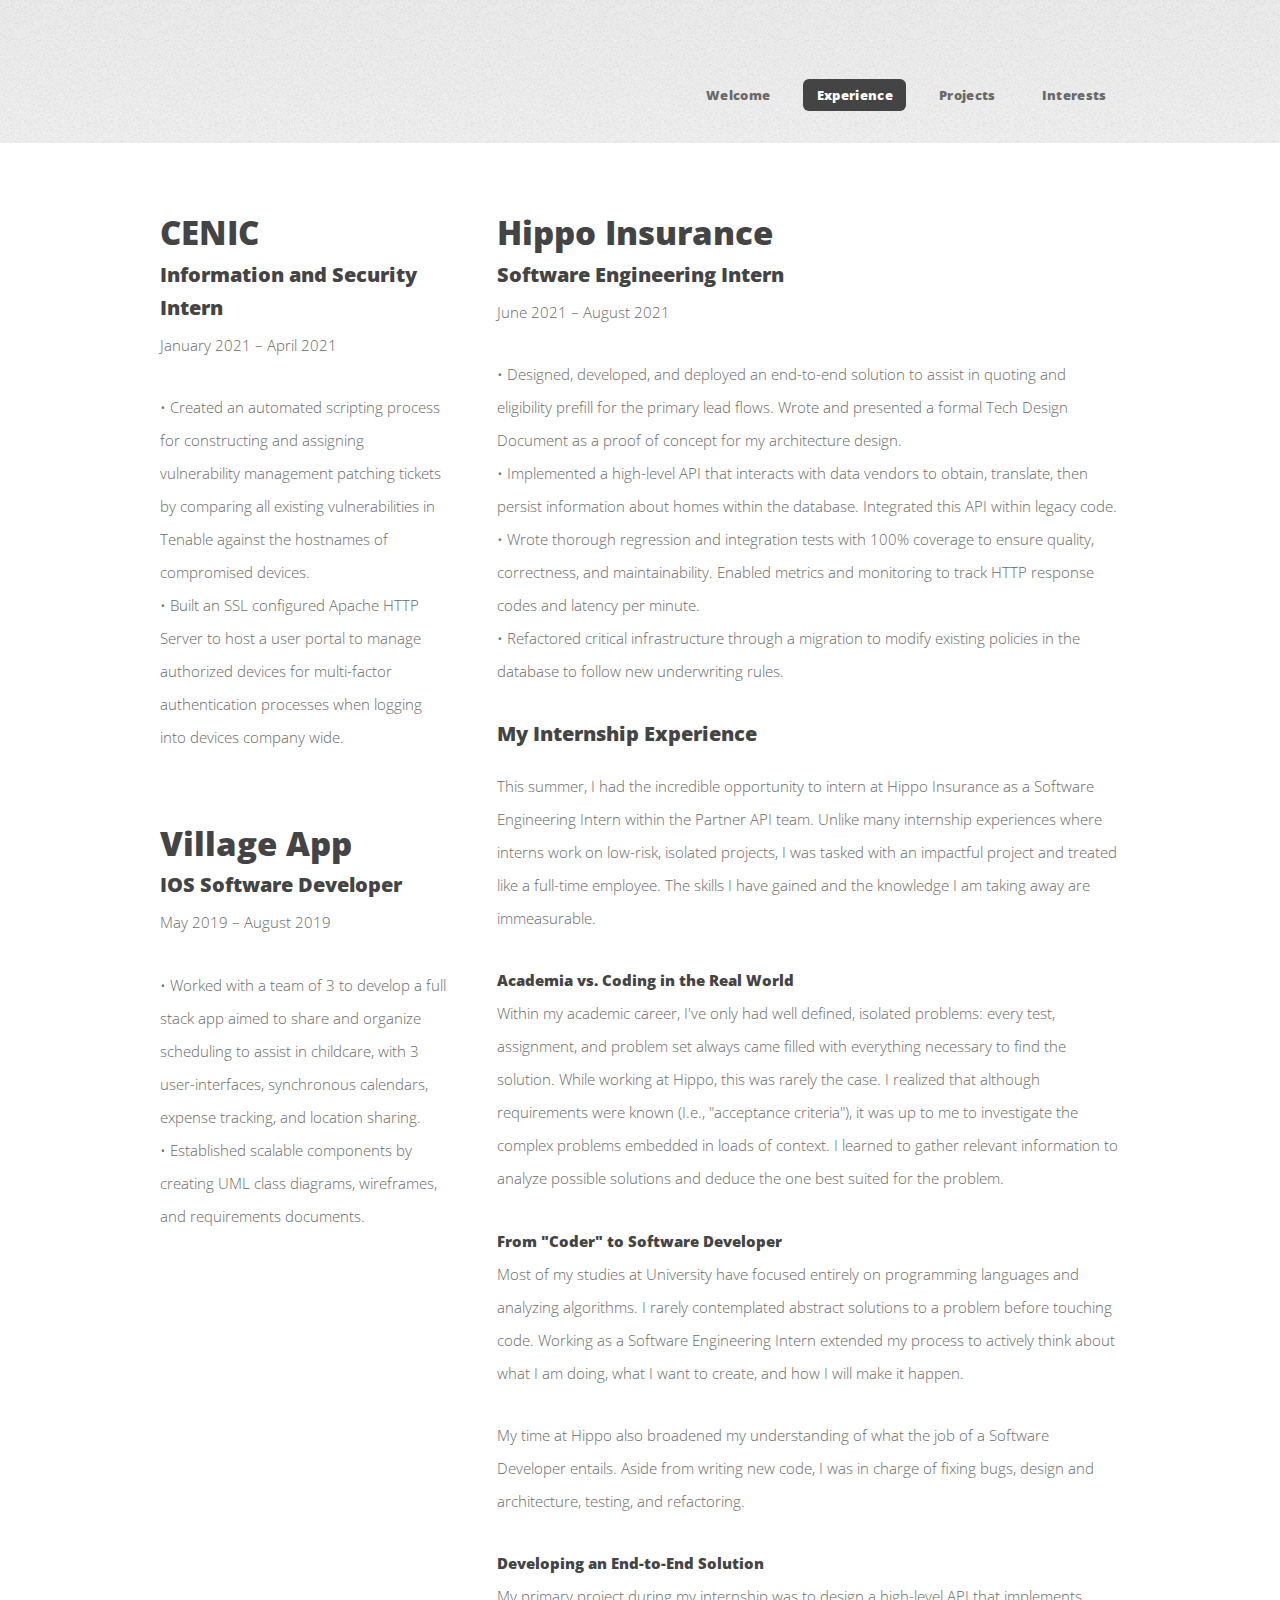
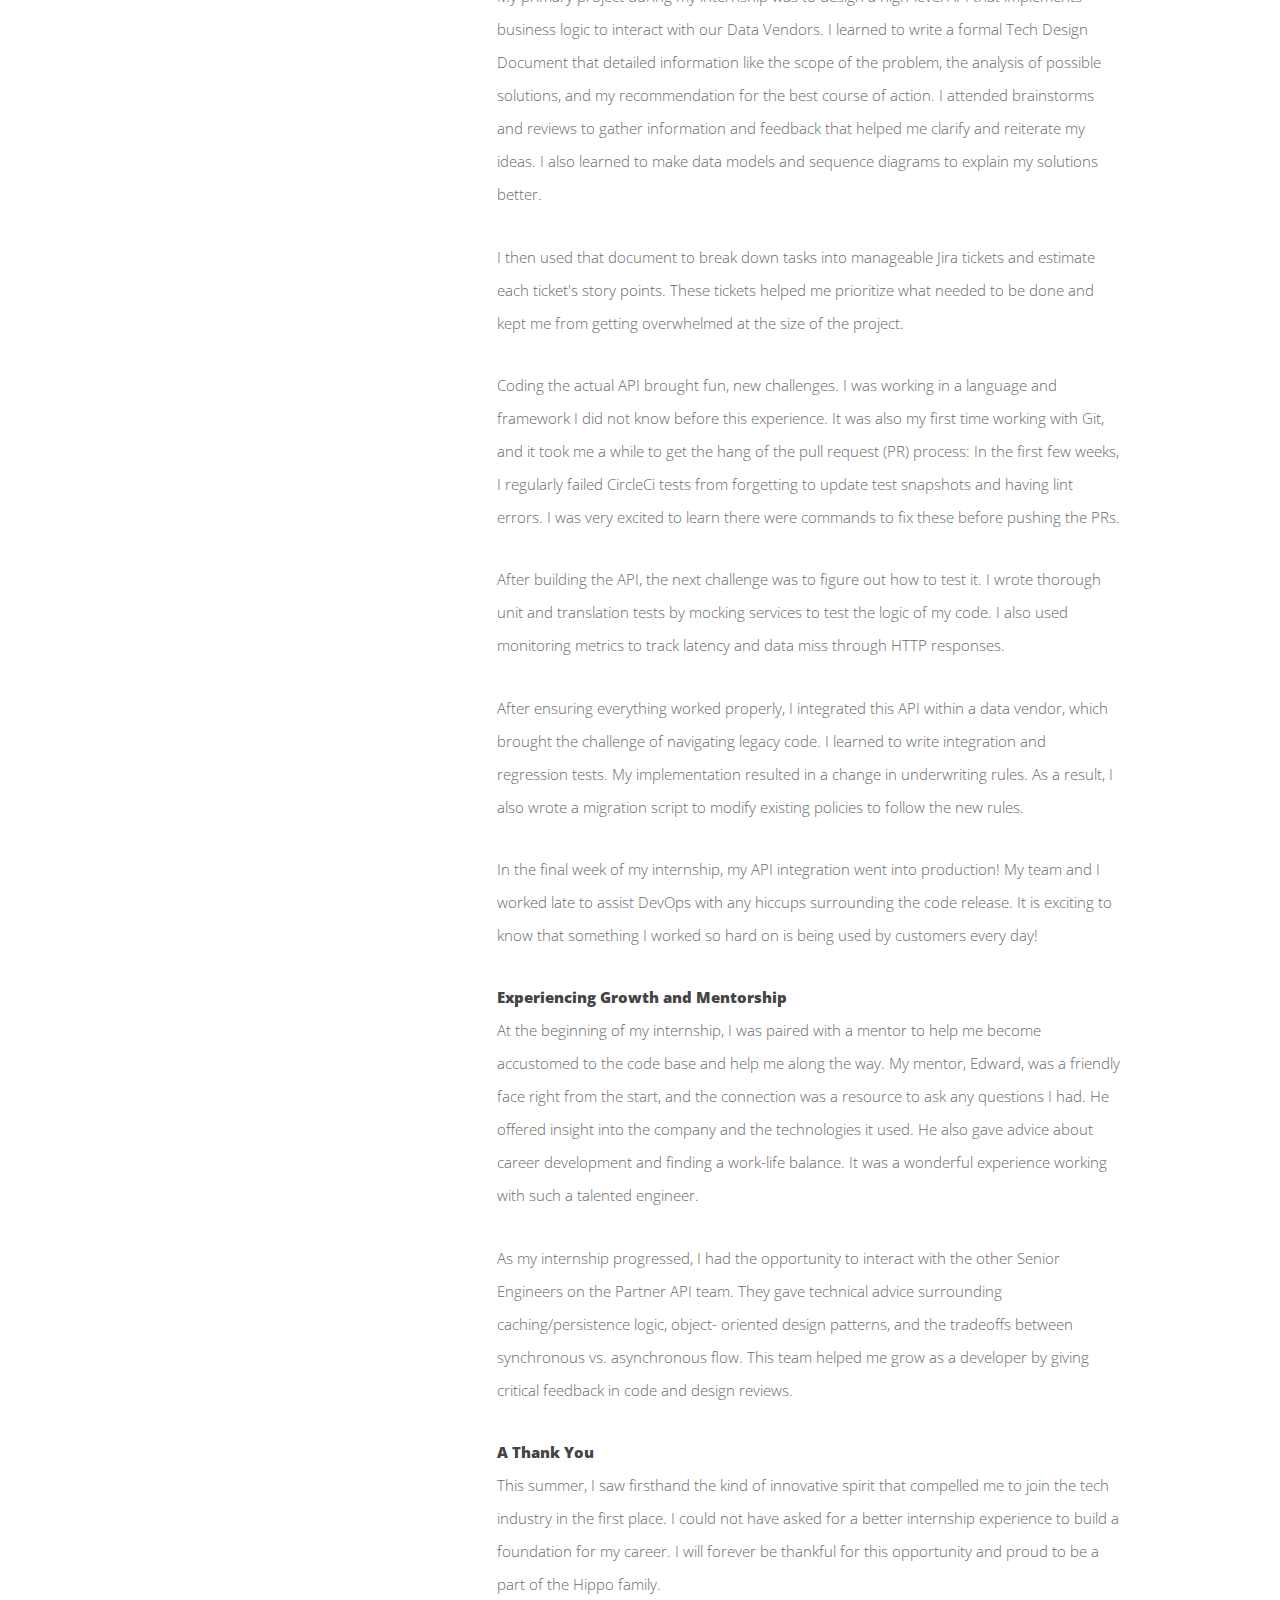
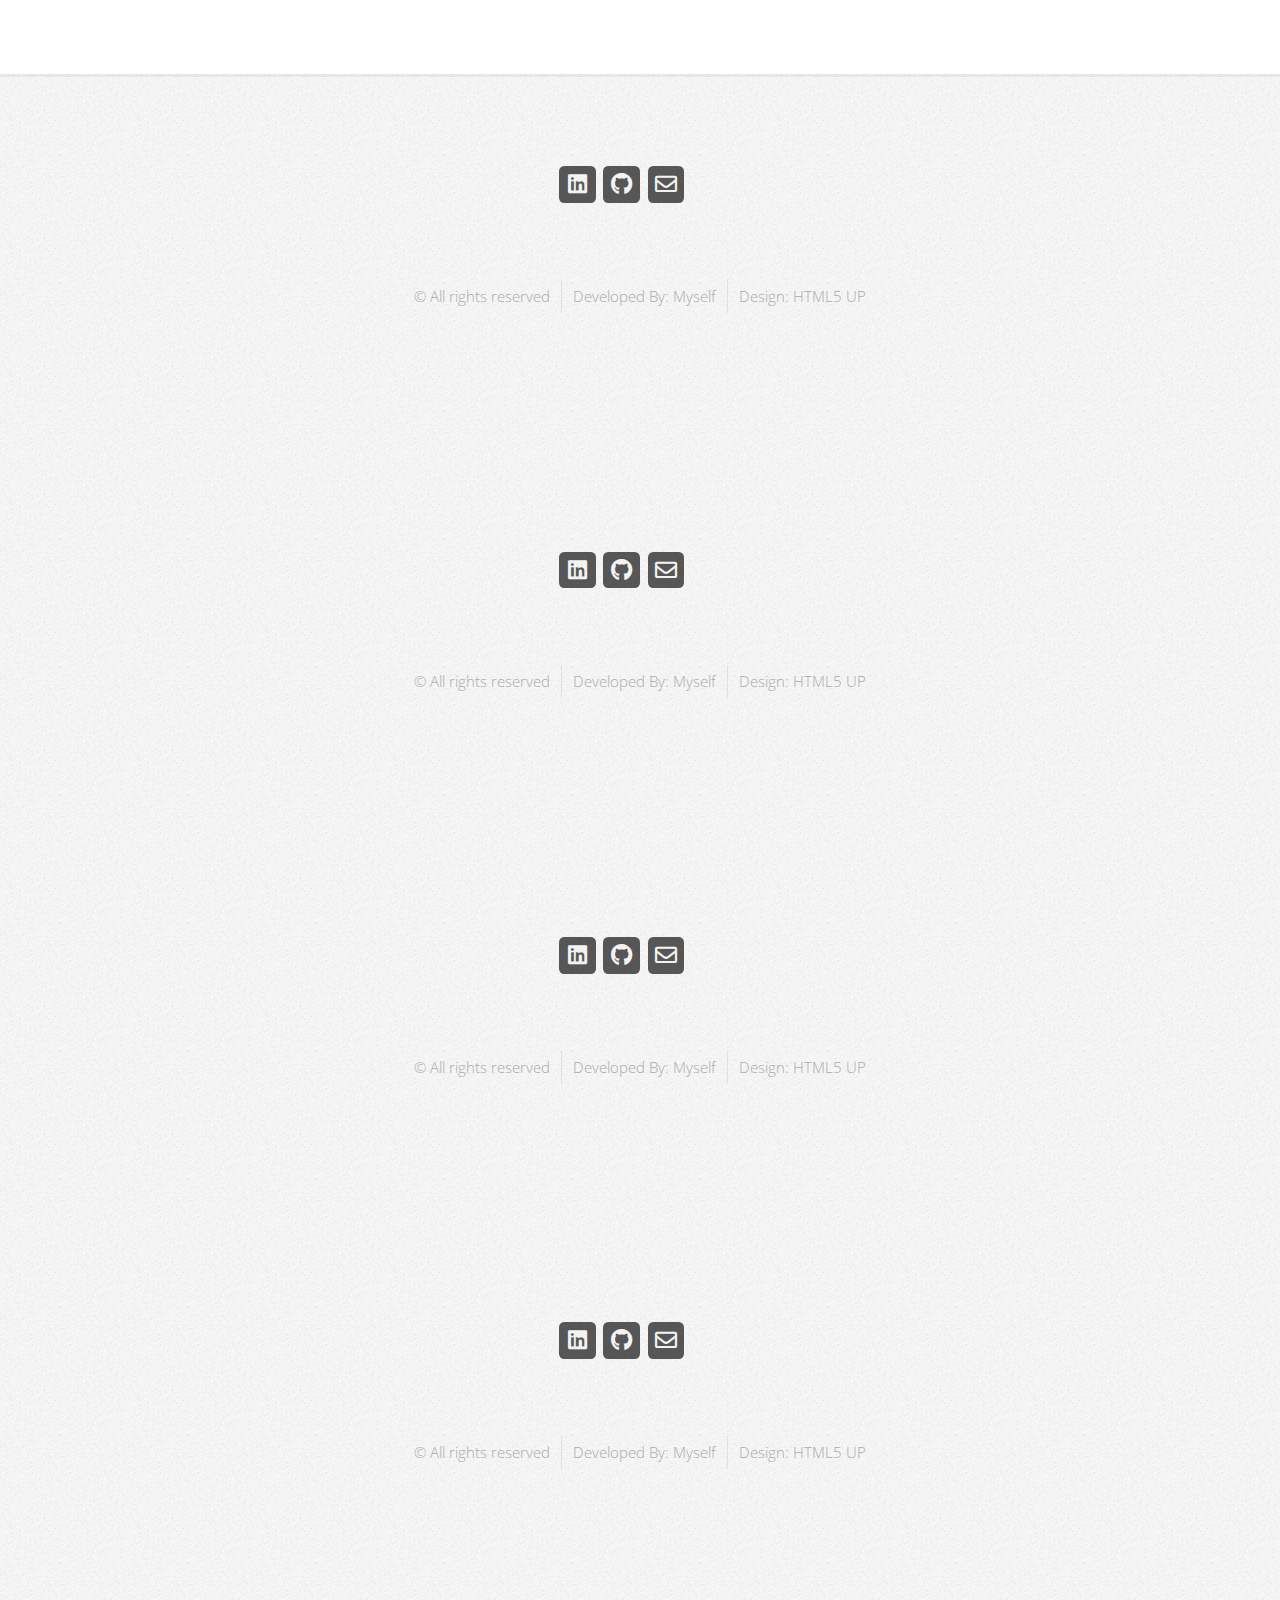
==== experience.html @ 05c2004a "Add files via upload" ====
<!DOCTYPE HTML>
<!--
	Verti by HTML5 UP
	html5up.net | @ajlkn
	Free for personal and commercial use under the CCA 3.0 license (html5up.net/license)
-->
<html>
	<head>
		<title>Verti by HTML5 UP</title>
		<meta charset="utf-8" />
		<meta name="viewport" content="width=device-width, initial-scale=1, user-scalable=no" />
		<link rel="stylesheet" href="assets/css/main.css" />
	</head>
	<body class="is-preload left-sidebar">
		<div id="page-wrapper">
		
				<div id="header-wrapper">
					<header id="header" class="container">

						<!-- Nav -->
						<nav id="nav">
							<ul>
								<li><a href="index.html">Welcome</a></li>
								<li class="current"><a href="experience.html">Experience</a></li>
								<li><a href="projects.html">Projects</a></li>
								<li><a href="interests.html">Interests</a></li>
							</ul>
						</nav>

					</header>
				</div>
				<br>
			

			<!-- Main -->
				<div id="main-wrapper">
					<div class="container">
						<div class="row gtr-200">
							<div class="col-4 col-12-medium">
								<div id="sidebar">

									<!-- Sidebar -->
										<section>
											<header>
												<h2>CENIC</h2>
												<h3>Information and Security Intern</h3>
												<body>January 2021 – April 2021</body>
											</header>
											<p>• Created an automated scripting process for constructing and assigning vulnerability management patching tickets by
												comparing all existing vulnerabilities in Tenable against the hostnames of compromised devices.<br>
												• Built an SSL configured Apache HTTP Server to host a user portal to manage authorized devices for multi-factor
												authentication processes when logging into devices company wide. </p>
										</section>

										<section>
											<header>
												<h2>Village App</h2>
												<h3>IOS Software Developer</h3>
												<body>May 2019 – August 2019</body>
											</header>
											<p>• Worked with a team of 3 to develop a full stack app aimed to share and organize scheduling to assist in childcare, with 3
												user-interfaces, synchronous calendars, expense tracking, and location sharing.<br>
												• Established scalable components by creating UML class diagrams, wireframes, and requirements documents. </p>
										</section>

								</div>
							</div>
							<div class="col-8 col-25-medium imp-medium">
								<header>
									<h2>Hippo Insurance</h2>
									<h3>Software Engineering Intern</h3>
									<body>June 2021 – August 2021</body>
								</header>
								<div id="content">

									<!-- Content -->
										<article>
											<p>
												• Designed, developed, and deployed an end-to-end solution to assist in quoting and eligibility prefill for the primary lead flows. Wrote and presented a formal Tech Design Document as a proof of concept for my architecture design.<br>  
												• Implemented a high-level API that interacts with data vendors to obtain, translate, then persist information about homes within the database. Integrated this API within legacy code.<br>
												• Wrote thorough regression and integration tests with 100% coverage to ensure quality, correctness, and maintainability. Enabled metrics and monitoring to track HTTP response codes and latency per minute.<br>
												• Refactored critical infrastructure through a migration to modify existing policies in the database to follow new underwriting rules.<br>   
											</p>

											<h3>My Internship Experience</h3>

											<p>This summer, I had the incredible opportunity to intern at Hippo Insurance as a Software
												Engineering Intern within the Partner API team. Unlike many internship experiences where
												interns work on low-risk, isolated projects, I was tasked with an impactful project and treated
												like a full-time employee. The skills I have gained and the knowledge I am taking away are
												immeasurable.</p>
											
											<p><h4>
												Academia vs. Coding in the Real World
											</h4>
												Within my academic career, I&#39;ve only had well defined, isolated problems:
												every test, assignment, and problem set always came filled with everything necessary to find the
												solution. While working at Hippo, this was rarely the case. I realized that although requirements
												were known (I.e., &quot;acceptance criteria&quot;), it was up to me to investigate the complex problems
												embedded in loads of context. I learned to gather relevant information to analyze possible
												solutions and deduce the one best suited for the problem.</p>
											<p><h4>
												From &quot;Coder&quot; to Software Developer
											</h4>
												Most of my studies at University have focused entirely on programming languages and analyzing
												algorithms. I rarely contemplated abstract solutions to a problem before touching code. Working
												as a Software Engineering Intern extended my process to actively think about what I am doing,
												what I want to create, and how I will make it happen. </p>
											<p>
												My time at Hippo also broadened my understanding of what the job of a Software Developer
												entails. Aside from writing new code, I was in charge of fixing bugs, design and architecture,
												testing, and refactoring.</p>
											<p><h4>
												Developing an End-to-End Solution
											</h4>
												My primary project during my internship was to design a high-level API that implements
												business logic to interact with our Data Vendors. I learned to write a formal Tech Design
												Document that detailed information like the scope of the problem, the analysis of possible
												solutions, and my recommendation for the best course of action. I attended brainstorms and
												reviews to gather information and feedback that helped me clarify and reiterate my ideas. I also
												learned to make data models and sequence diagrams to explain my solutions better. </p>
											<p>
												I then used that document to break down tasks into manageable Jira tickets and estimate each
												ticket&#39;s story points. These tickets helped me prioritize what needed to be done and kept me from
												getting overwhelmed at the size of the project.</p>
											<p>
												Coding the actual API brought fun, new challenges. I was working in a language and framework
												I did not know before this experience. It was also my first time working with Git, and it took me
												a while to get the hang of the pull request (PR) process: In the first few weeks, I regularly failed
												CircleCi tests from forgetting to update test snapshots and having lint errors. I was very excited
												to learn there were commands to fix these before pushing the PRs.</p>
											<p>
												After building the API, the next challenge was to figure out how to test it. I wrote thorough unit
												and translation tests by mocking services to test the logic of my code. I also used monitoring
												metrics to track latency and data miss through HTTP responses.</p>
											<p>
												After ensuring everything worked properly, I integrated this API within a data vendor, which
												brought the challenge of navigating legacy code. I learned to write integration and regression
												tests. My implementation resulted in a change in underwriting rules. As a result, I also wrote a
												migration script to modify existing policies to follow the new rules.</p>
											<p>
												In the final week of my internship, my API integration went into production! My team and I
												worked late to assist DevOps with any hiccups surrounding the code release. It is exciting to
												know that something I worked so hard on is being used by customers every day!</p>
											<p><h4>
												Experiencing Growth and Mentorship
											</h4>
												At the beginning of my internship, I was paired with a mentor to help me become accustomed to
												the code base and help me along the way. My mentor, Edward, was a friendly face right from the
												start, and the connection was a resource to ask any questions I had. He offered insight into the
												company and the technologies it used. He also gave advice about career development and finding
												a work-life balance. It was a wonderful experience working with such a talented engineer.</p>
											<p>
												As my internship progressed, I had the opportunity to interact with the other Senior Engineers on
												the Partner API team. They gave technical advice surrounding caching/persistence logic, object-
												oriented design patterns, and the tradeoffs between synchronous vs. asynchronous flow. This
												team helped me grow as a developer by giving critical feedback in code and design reviews. </p>
											<p><h4>
												A Thank You</h4>
												This summer, I saw firsthand the kind of innovative spirit that compelled me to join the tech
												industry in the first place. I could not have asked for a better internship experience to build a
												foundation for my career. I will forever be thankful for this opportunity and proud to be a part of
												the Hippo family.
											</p>
										</article>

								</div>
							</div>
						</div>
					</div>
				</div>

			
			<!-- Footer -->
			<div id="footer-wrapper">
				<div class="container">
						<!-- Contact -->
						<section class="row aln-center widget contact last">
							<ul>
								<li><a href="https://www.linkedin.com/in/annamarie-kelly/" class="fa-1x icon brands fa-linkedin"><span class="label">LinkedIn</span></a></li>
								<li><a href="#" class="fa-1x icon brands fa-github"><span class="label">GitHub</span></a></li>
								<li><a href="mailto:amek775@gmail.com" class="fa-1x icon fa-envelope"><span class="label">Mail</span></a></li>
							</ul>
						</section>
				</div>
				<div class="row">
					<div class="col-12">
						<div id="copyright">
							<ul class="menu">
								<li>&copy; All rights reserved</li><li>Developed By: Myself</li><li>Design: HTML5 UP</li>
							</ul>
						</div>
					</div>
				</div>
			</div>
			<!-- Footer -->
			<div id="footer-wrapper">
				<div class="container">
						<!-- Contact -->
						<section class="row aln-center widget contact last">
							<ul>
								<li><a href="https://www.linkedin.com/in/annamarie-kelly/" class="fa-1x icon brands fa-linkedin"><span class="label">LinkedIn</span></a></li>
								<li><a href="#" class="fa-1x icon brands fa-github"><span class="label">GitHub</span></a></li>
								<li><a href="mailto:amek775@gmail.com" class="fa-1x icon fa-envelope"><span class="label">Mail</span></a></li>
							</ul>
						</section>
				</div>
				<div class="row">
					<div class="col-12">
						<div id="copyright">
							<ul class="menu">
								<li>&copy; All rights reserved</li><li>Developed By: Myself</li><li>Design: HTML5 UP</li>
							</ul>
						</div>
					</div>
				</div>
			</div>
			<!-- Footer -->
			<div id="footer-wrapper">
				<div class="container">
						<!-- Contact -->
						<section class="row aln-center widget contact last">
							<ul>
								<li><a href="https://www.linkedin.com/in/annamarie-kelly/" class="fa-1x icon brands fa-linkedin"><span class="label">LinkedIn</span></a></li>
								<li><a href="#" class="fa-1x icon brands fa-github"><span class="label">GitHub</span></a></li>
								<li><a href="mailto:amek775@gmail.com" class="fa-1x icon fa-envelope"><span class="label">Mail</span></a></li>
							</ul>
						</section>
				</div>
				<div class="row">
					<div class="col-12">
						<div id="copyright">
							<ul class="menu">
								<li>&copy; All rights reserved</li><li>Developed By: Myself</li><li>Design: HTML5 UP</li>
							</ul>
						</div>
					</div>
				</div>
			</div>
			
			<!-- Footer -->
			<div id="footer-wrapper">
				<div class="container">
						<!-- Contact -->
						<section class="row aln-center widget contact last">
							<ul>
								<li><a href="https://www.linkedin.com/in/annamarie-kelly/" class="fa-1x icon brands fa-linkedin"><span class="label">LinkedIn</span></a></li>
								<li><a href="#" class="fa-1x icon brands fa-github"><span class="label">GitHub</span></a></li>
								<li><a href="mailto:amek775@gmail.com" class="fa-1x icon fa-envelope"><span class="label">Mail</span></a></li>
							</ul>
						</section>
				</div>
				<div class="row">
					<div class="col-12">
						<div id="copyright">
							<ul class="menu">
								<li>&copy; All rights reserved</li><li>Developed By: Myself</li><li>Design: HTML5 UP</li>
							</ul>
						</div>
					</div>
				</div>
			</div>

		<!-- Scripts -->

			<script src="assets/js/jquery.min.js"></script>
			<script src="assets/js/jquery.dropotron.min.js"></script>
			<script src="assets/js/browser.min.js"></script>
			<script src="assets/js/breakpoints.min.js"></script>
			<script src="assets/js/util.js"></script>
			<script src="assets/js/main.js"></script>

	</body>
</html>
---- assets/css/main.css ----
@import url("fontawesome-all.min.css");
@import url("https://fonts.googleapis.com/css?family=Oleo+Script:400|Open+Sans:300,300italic,600,600italic,800");

/*
	Verti by HTML5 UP
	html5up.net | @ajlkn
	Free for personal and commercial use under the CCA 3.0 license (html5up.net/license)
*/

html, body, div, span, applet, object,
iframe, h1, h2, h3, h4, h5, h6, p, blockquote,
pre, a, abbr, acronym, address, big, cite,
code, del, dfn, em, img, ins, kbd, q, s, samp,
small, strike, strong, sub, sup, tt, var, b,
u, i, center, dl, dt, dd, ol, ul, li, fieldset,
form, label, legend, table, caption, tbody,
tfoot, thead, tr, th, td, article, aside,
canvas, details, embed, figure, figcaption,
footer, header, hgroup, menu, nav, output, ruby,
section, summary, time, mark, audio, video {
	margin: 0;
	padding: 0;
	border: 0;
	font-size: 100%;
	font: inherit;
	vertical-align: baseline;}

article, aside, details, figcaption, figure,
footer, header, hgroup, menu, nav, section {
	display: block;}

body {
	line-height: 1;
}

ol, ul {
	list-style: none;
}

blockquote, q {
	quotes: none;
}

	blockquote:before, blockquote:after, q:before, q:after {
		content: '';
		content: none;
	}

table {
	border-collapse: collapse;
	border-spacing: 0;
}

body {
	-webkit-text-size-adjust: none;
}

mark {
	background-color: transparent;
	color: inherit;
}

input::-moz-focus-inner {
	border: 0;
	padding: 0;
}

input, select, textarea {
	-moz-appearance: none;
	-webkit-appearance: none;
	-ms-appearance: none;
	appearance: none;
}

/* Basic */

	@-ms-viewport {
		width: device-width;
	}

	html {
		box-sizing: border-box;
	}

	*, *:before, *:after {
		box-sizing: inherit;
	}

	body {
		background-image: -moz-linear-gradient(top, rgba(0, 0, 0, 0.05), rgba(0, 0, 0, 0)), url("images/bg01.png");
		background-image: -webkit-linear-gradient(top, rgba(0, 0, 0, 0.05), rgba(0, 0, 0, 0)), url("images/bg01.png");
		background-image: -ms-linear-gradient(top, rgba(0, 0, 0, 0.05), rgba(0, 0, 0, 0)), url("images/bg01.png");
		background-image: linear-gradient(top, rgba(0, 0, 0, 0.05), rgba(0, 0, 0, 0)), url("images/bg01.png");
		background-color: #f7f7f7;
		background-position: top left, top left;
		background-repeat: repeat-x, repeat;
		background-size: 100% 30em, auto;
		font-family: 'Open Sans', sans-serif;
		font-size: 13pt;
		color: #696969;
		font-weight: 300;
		line-height: 2.25em;
	}

		body.is-preload *, body.is-preload *:before, body.is-preload *:after {
			-moz-animation: none !important;
			-webkit-animation: none !important;
			-ms-animation: none !important;
			animation: none !important;
			-moz-transition: none !important;
			-webkit-transition: none !important;
			-ms-transition: none !important;
			transition: none !important;
		}

	input, select, textarea {
		font-family: 'Open Sans', sans-serif;
		font-size: 13pt;
		color: #696969;
		font-weight: 300;
		line-height: 2.25em;
	}

	a {
		color: #0090c5;
		text-decoration: underline;
	}

		a:hover {
			text-decoration: none;
		}

	h1, h2, h3, h4, h5, h6 {
		color: #444;
		font-weight: 800;
	}

		h1 a, h2 a, h3 a, h4 a, h5 a, h6 a {
			color: inherit;
			text-decoration: none;
			outline: 0;
		}

	h2 {
		font-size: 2.25em;
		margin: 0 0 1.1em 0;
		line-height: 1em;
	}

	h3 {
		font-size: 1.35em;
		margin: 0 0 1em 0;
	}

	b, strong {
		font-weight: 600;
		color: #444;
	}

	i, em {
		font-style: italic;
	}

	br.clear {
		clear: both;
	}

	sub {
		position: relative;
		top: 0.5em;
		font-size: 0.8em;
	}

	sup {
		position: relative;
		top: -0.5em;
		font-size: 0.8em;
	}

	hr {
		border: 0;
		border-top: solid 1px #eee;
	}

	blockquote {
		border-left: solid 0.5em #eee;
		padding: 1em 0 1em 2em;
		font-style: italic;
	}

	p, ul, ol, dl, table {
		margin-bottom: 2em;
	}

/* Container */

	.container {
		margin: 0 auto;
		max-width: 100%;
		width: 1400px;
	}

		@media screen and (max-width: 1680px) {

			.container {
				width: 1200px;
			}

		}

		@media screen and (max-width: 1280px) {

			.container {
				width: 960px;
			}

		}

		@media screen and (max-width: 980px) {

			.container {
				width: 90%;
			}

		}

		@media screen and (max-width: 736px) {

			.container {
				width: 100%;
			}

		}

/* Row */

	.row {
		display: flex;
		flex-wrap: wrap;
		box-sizing: border-box;
		align-items: stretch;
	}

		.row > * {
			box-sizing: border-box;
		}

		.row.gtr-uniform > * > :last-child {
			margin-bottom: 0;
		}

		.row.aln-left {
			justify-content: flex-start;
		}

		.row.aln-center {
			justify-content: center;
		}

		.row.aln-right {
			justify-content: flex-end;
		}

		.row.aln-top {
			align-items: flex-start;
		}

		.row.aln-middle {
			align-items: center;
		}

		.row.aln-bottom {
			align-items: flex-end;
		}

		.row > .imp {
			order: -1;
		}

		.row > .col-1 {
			width: 8.33333%;
		}

		.row > .off-1 {
			margin-left: 8.33333%;
		}

		.row > .col-2 {
			width: 16.66667%;
		}

		.row > .off-2 {
			margin-left: 16.66667%;
		}

		.row > .col-3 {
			width: 25%;
		}

		.row > .off-3 {
			margin-left: 25%;
		}

		.row > .col-4 {
			width: 33.33333%;
		}

		.row > .off-4 {
			margin-left: 33.33333%;
		}

		.row > .col-5 {
			width: 41.66667%;
		}

		.row > .off-5 {
			margin-left: 41.66667%;
		}

		.row > .col-6 {
			width: 50%;
		}

		.row > .off-6 {
			margin-left: 50%;
		}

		.row > .col-7 {
			width: 58.33333%;
		}

		.row > .off-7 {
			margin-left: 58.33333%;
		}

		.row > .col-8 {
			width: 66.66667%;
		}

		.row > .off-8 {
			margin-left: 66.66667%;
		}

		.row > .col-9 {
			width: 75%;
		}

		.row > .off-9 {
			margin-left: 75%;
		}

		.row > .col-10 {
			width: 83.33333%;
		}

		.row > .off-10 {
			margin-left: 83.33333%;
		}

		.row > .col-11 {
			width: 91.66667%;
		}

		.row > .off-11 {
			margin-left: 91.66667%;
		}

		.row > .col-12 {
			width: 100%;
		}

		.row > .off-12 {
			margin-left: 100%;
		}

		.row.gtr-0 {
			margin-top: 0px;
			margin-left: 0px;
		}

			.row.gtr-0 > * {
				padding: 0px 0 0 0px;
			}

			.row.gtr-0.gtr-uniform {
				margin-top: 0px;
			}

				.row.gtr-0.gtr-uniform > * {
					padding-top: 0px;
				}

		.row.gtr-25 {
			margin-top: -10px;
			margin-left: -10px;
		}

			.row.gtr-25 > * {
				padding: 10px 0 0 10px;
			}

			.row.gtr-25.gtr-uniform {
				margin-top: -10px;
			}

				.row.gtr-25.gtr-uniform > * {
					padding-top: 10px;
				}

		.row.gtr-50 {
			margin-top: -20px;
			margin-left: -20px;
		}

			.row.gtr-50 > * {
				padding: 20px 0 0 20px;
			}

			.row.gtr-50.gtr-uniform {
				margin-top: -20px;
			}

				.row.gtr-50.gtr-uniform > * {
					padding-top: 20px;
				}

		.row {
			margin-top: -40px;
			margin-left: -40px;
		}

			.row > * {
				padding: 40px 0 0 40px;
			}

			.row.gtr-uniform {
				margin-top: -40px;
			}

				.row.gtr-uniform > * {
					padding-top: 40px;
				}

		.row.gtr-150 {
			margin-top: -60px;
			margin-left: -60px;
		}

			.row.gtr-150 > * {
				padding: 60px 0 0 60px;
			}

			.row.gtr-150.gtr-uniform {
				margin-top: -60px;
			}

				.row.gtr-150.gtr-uniform > * {
					padding-top: 60px;
				}

		.row.gtr-200 {
			margin-top: -80px;
			margin-left: -80px;
		}

			.row.gtr-200 > * {
				padding: 80px 0 0 80px;
			}

			.row.gtr-200.gtr-uniform {
				margin-top: -80px;
			}

				.row.gtr-200.gtr-uniform > * {
					padding-top: 80px;
				}

		@media screen and (max-width: 1680px) {

			.row {
				display: flex;
				flex-wrap: wrap;
				box-sizing: border-box;
				align-items: stretch;
			}

				.row > * {
					box-sizing: border-box;
				}

				.row.gtr-uniform > * > :last-child {
					margin-bottom: 0;
				}

				.row.aln-left {
					justify-content: flex-start;
				}

				.row.aln-center {
					justify-content: center;
				}

				.row.aln-right {
					justify-content: flex-end;
				}

				.row.aln-top {
					align-items: flex-start;
				}

				.row.aln-middle {
					align-items: center;
				}

				.row.aln-bottom {
					align-items: flex-end;
				}

				.row > .imp-xlarge {
					order: -1;
				}

				.row > .col-1-xlarge {
					width: 8.33333%;
				}

				.row > .off-1-xlarge {
					margin-left: 8.33333%;
				}

				.row > .col-2-xlarge {
					width: 16.66667%;
				}

				.row > .off-2-xlarge {
					margin-left: 16.66667%;
				}

				.row > .col-3-xlarge {
					width: 25%;
				}

				.row > .off-3-xlarge {
					margin-left: 25%;
				}

				.row > .col-4-xlarge {
					width: 33.33333%;
				}

				.row > .off-4-xlarge {
					margin-left: 33.33333%;
				}

				.row > .col-5-xlarge {
					width: 41.66667%;
				}

				.row > .off-5-xlarge {
					margin-left: 41.66667%;
				}

				.row > .col-6-xlarge {
					width: 50%;
				}

				.row > .off-6-xlarge {
					margin-left: 50%;
				}

				.row > .col-7-xlarge {
					width: 58.33333%;
				}

				.row > .off-7-xlarge {
					margin-left: 58.33333%;
				}

				.row > .col-8-xlarge {
					width: 66.66667%;
				}

				.row > .off-8-xlarge {
					margin-left: 66.66667%;
				}

				.row > .col-9-xlarge {
					width: 75%;
				}

				.row > .off-9-xlarge {
					margin-left: 75%;
				}

				.row > .col-10-xlarge {
					width: 83.33333%;
				}

				.row > .off-10-xlarge {
					margin-left: 83.33333%;
				}

				.row > .col-11-xlarge {
					width: 91.66667%;
				}

				.row > .off-11-xlarge {
					margin-left: 91.66667%;
				}

				.row > .col-12-xlarge {
					width: 100%;
				}

				.row > .off-12-xlarge {
					margin-left: 100%;
				}

				.row.gtr-0 {
					margin-top: 0px;
					margin-left: 0px;
				}

					.row.gtr-0 > * {
						padding: 0px 0 0 0px;
					}

					.row.gtr-0.gtr-uniform {
						margin-top: 0px;
					}

						.row.gtr-0.gtr-uniform > * {
							padding-top: 0px;
						}

				.row.gtr-25 {
					margin-top: -10px;
					margin-left: -10px;
				}

					.row.gtr-25 > * {
						padding: 10px 0 0 10px;
					}

					.row.gtr-25.gtr-uniform {
						margin-top: -10px;
					}

						.row.gtr-25.gtr-uniform > * {
							padding-top: 10px;
						}

				.row.gtr-50 {
					margin-top: -20px;
					margin-left: -20px;
				}

					.row.gtr-50 > * {
						padding: 20px 0 0 20px;
					}

					.row.gtr-50.gtr-uniform {
						margin-top: -20px;
					}

						.row.gtr-50.gtr-uniform > * {
							padding-top: 20px;
						}

				.row {
					margin-top: -40px;
					margin-left: -40px;
				}

					.row > * {
						padding: 40px 0 0 40px;
					}

					.row.gtr-uniform {
						margin-top: -40px;
					}

						.row.gtr-uniform > * {
							padding-top: 40px;
						}

				.row.gtr-150 {
					margin-top: -60px;
					margin-left: -60px;
				}

					.row.gtr-150 > * {
						padding: 60px 0 0 60px;
					}

					.row.gtr-150.gtr-uniform {
						margin-top: -60px;
					}

						.row.gtr-150.gtr-uniform > * {
							padding-top: 60px;
						}

				.row.gtr-200 {
					margin-top: -80px;
					margin-left: -80px;
				}

					.row.gtr-200 > * {
						padding: 80px 0 0 80px;
					}

					.row.gtr-200.gtr-uniform {
						margin-top: -80px;
					}

						.row.gtr-200.gtr-uniform > * {
							padding-top: 80px;
						}

		}

		@media screen and (max-width: 1280px) {

			.row {
				display: flex;
				flex-wrap: wrap;
				box-sizing: border-box;
				align-items: stretch;
			}

				.row > * {
					box-sizing: border-box;
				}

				.row.gtr-uniform > * > :last-child {
					margin-bottom: 0;
				}

				.row.aln-left {
					justify-content: flex-start;
				}

				.row.aln-center {
					justify-content: center;
				}

				.row.aln-right {
					justify-content: flex-end;
				}

				.row.aln-top {
					align-items: flex-start;
				}

				.row.aln-middle {
					align-items: center;
				}

				.row.aln-bottom {
					align-items: flex-end;
				}

				.row > .imp-large {
					order: -1;
				}

				.row > .col-1-large {
					width: 8.33333%;
				}

				.row > .off-1-large {
					margin-left: 8.33333%;
				}

				.row > .col-2-large {
					width: 16.66667%;
				}

				.row > .off-2-large {
					margin-left: 16.66667%;
				}

				.row > .col-3-large {
					width: 25%;
				}

				.row > .off-3-large {
					margin-left: 25%;
				}

				.row > .col-4-large {
					width: 33.33333%;
				}

				.row > .off-4-large {
					margin-left: 33.33333%;
				}

				.row > .col-5-large {
					width: 41.66667%;
				}

				.row > .off-5-large {
					margin-left: 41.66667%;
				}

				.row > .col-6-large {
					width: 50%;
				}

				.row > .off-6-large {
					margin-left: 50%;
				}

				.row > .col-7-large {
					width: 58.33333%;
				}

				.row > .off-7-large {
					margin-left: 58.33333%;
				}

				.row > .col-8-large {
					width: 66.66667%;
				}

				.row > .off-8-large {
					margin-left: 66.66667%;
				}

				.row > .col-9-large {
					width: 75%;
				}

				.row > .off-9-large {
					margin-left: 75%;
				}

				.row > .col-10-large {
					width: 83.33333%;
				}

				.row > .off-10-large {
					margin-left: 83.33333%;
				}

				.row > .col-11-large {
					width: 91.66667%;
				}

				.row > .off-11-large {
					margin-left: 91.66667%;
				}

				.row > .col-12-large {
					width: 100%;
				}

				.row > .off-12-large {
					margin-left: 100%;
				}

				.row.gtr-0 {
					margin-top: 0px;
					margin-left: 0px;
				}

					.row.gtr-0 > * {
						padding: 0px 0 0 0px;
					}

					.row.gtr-0.gtr-uniform {
						margin-top: 0px;
					}

						.row.gtr-0.gtr-uniform > * {
							padding-top: 0px;
						}

				.row.gtr-25 {
					margin-top: -6.25px;
					margin-left: -6.25px;
				}

					.row.gtr-25 > * {
						padding: 6.25px 0 0 6.25px;
					}

					.row.gtr-25.gtr-uniform {
						margin-top: -6.25px;
					}

						.row.gtr-25.gtr-uniform > * {
							padding-top: 6.25px;
						}

				.row.gtr-50 {
					margin-top: -12.5px;
					margin-left: -12.5px;
				}

					.row.gtr-50 > * {
						padding: 12.5px 0 0 12.5px;
					}

					.row.gtr-50.gtr-uniform {
						margin-top: -12.5px;
					}

						.row.gtr-50.gtr-uniform > * {
							padding-top: 12.5px;
						}

				.row {
					margin-top: -25px;
					margin-left: -25px;
				}

					.row > * {
						padding: 25px 0 0 25px;
					}

					.row.gtr-uniform {
						margin-top: -25px;
					}

						.row.gtr-uniform > * {
							padding-top: 25px;
						}

				.row.gtr-150 {
					margin-top: -37.5px;
					margin-left: -37.5px;
				}

					.row.gtr-150 > * {
						padding: 37.5px 0 0 37.5px;
					}

					.row.gtr-150.gtr-uniform {
						margin-top: -37.5px;
					}

						.row.gtr-150.gtr-uniform > * {
							padding-top: 37.5px;
						}

				.row.gtr-200 {
					margin-top: -50px;
					margin-left: -50px;
				}

					.row.gtr-200 > * {
						padding: 50px 0 0 50px;
					}

					.row.gtr-200.gtr-uniform {
						margin-top: -50px;
					}

						.row.gtr-200.gtr-uniform > * {
							padding-top: 50px;
						}

		}

		@media screen and (max-width: 980px) {

			.row {
				display: flex;
				flex-wrap: wrap;
				box-sizing: border-box;
				align-items: stretch;
			}

				.row > * {
					box-sizing: border-box;
				}

				.row.gtr-uniform > * > :last-child {
					margin-bottom: 0;
				}

				.row.aln-left {
					justify-content: flex-start;
				}

				.row.aln-center {
					justify-content: center;
				}

				.row.aln-right {
					justify-content: flex-end;
				}

				.row.aln-top {
					align-items: flex-start;
				}

				.row.aln-middle {
					align-items: center;
				}

				.row.aln-bottom {
					align-items: flex-end;
				}

				.row > .imp-medium {
					order: -1;
				}

				.row > .col-1-medium {
					width: 8.33333%;
				}

				.row > .off-1-medium {
					margin-left: 8.33333%;
				}

				.row > .col-2-medium {
					width: 16.66667%;
				}

				.row > .off-2-medium {
					margin-left: 16.66667%;
				}

				.row > .col-3-medium {
					width: 25%;
				}

				.row > .off-3-medium {
					margin-left: 25%;
				}

				.row > .col-4-medium {
					width: 33.33333%;
				}

				.row > .off-4-medium {
					margin-left: 33.33333%;
				}

				.row > .col-5-medium {
					width: 41.66667%;
				}

				.row > .off-5-medium {
					margin-left: 41.66667%;
				}

				.row > .col-6-medium {
					width: 50%;
				}

				.row > .off-6-medium {
					margin-left: 50%;
				}

				.row > .col-7-medium {
					width: 58.33333%;
				}

				.row > .off-7-medium {
					margin-left: 58.33333%;
				}

				.row > .col-8-medium {
					width: 66.66667%;
				}

				.row > .off-8-medium {
					margin-left: 66.66667%;
				}

				.row > .col-9-medium {
					width: 75%;
				}

				.row > .off-9-medium {
					margin-left: 75%;
				}

				.row > .col-10-medium {
					width: 83.33333%;
				}

				.row > .off-10-medium {
					margin-left: 83.33333%;
				}

				.row > .col-11-medium {
					width: 91.66667%;
				}

				.row > .off-11-medium {
					margin-left: 91.66667%;
				}

				.row > .col-12-medium {
					width: 100%;
				}

				.row > .off-12-medium {
					margin-left: 100%;
				}

				.row.gtr-0 {
					margin-top: 0px;
					margin-left: 0px;
				}

					.row.gtr-0 > * {
						padding: 0px 0 0 0px;
					}

					.row.gtr-0.gtr-uniform {
						margin-top: 0px;
					}

						.row.gtr-0.gtr-uniform > * {
							padding-top: 0px;
						}

				.row.gtr-25 {
					margin-top: -6.25px;
					margin-left: -6.25px;
				}

					.row.gtr-25 > * {
						padding: 6.25px 0 0 6.25px;
					}

					.row.gtr-25.gtr-uniform {
						margin-top: -6.25px;
					}

						.row.gtr-25.gtr-uniform > * {
							padding-top: 6.25px;
						}

				.row.gtr-50 {
					margin-top: -12.5px;
					margin-left: -12.5px;
				}

					.row.gtr-50 > * {
						padding: 12.5px 0 0 12.5px;
					}

					.row.gtr-50.gtr-uniform {
						margin-top: -12.5px;
					}

						.row.gtr-50.gtr-uniform > * {
							padding-top: 12.5px;
						}

				.row {
					margin-top: -25px;
					margin-left: -25px;
				}

					.row > * {
						padding: 25px 0 0 25px;
					}

					.row.gtr-uniform {
						margin-top: -25px;
					}

						.row.gtr-uniform > * {
							padding-top: 25px;
						}

				.row.gtr-150 {
					margin-top: -37.5px;
					margin-left: -37.5px;
				}

					.row.gtr-150 > * {
						padding: 37.5px 0 0 37.5px;
					}

					.row.gtr-150.gtr-uniform {
						margin-top: -37.5px;
					}

						.row.gtr-150.gtr-uniform > * {
							padding-top: 37.5px;
						}

				.row.gtr-200 {
					margin-top: -50px;
					margin-left: -50px;
				}

					.row.gtr-200 > * {
						padding: 50px 0 0 50px;
					}

					.row.gtr-200.gtr-uniform {
						margin-top: -50px;
					}

						.row.gtr-200.gtr-uniform > * {
							padding-top: 50px;
						}

		}

		@media screen and (max-width: 736px) {

			.row {
				display: flex;
				flex-wrap: wrap;
				box-sizing: border-box;
				align-items: stretch;
			}

				.row > * {
					box-sizing: border-box;
				}

				.row.gtr-uniform > * > :last-child {
					margin-bottom: 0;
				}

				.row.aln-left {
					justify-content: flex-start;
				}

				.row.aln-center {
					justify-content: center;
				}

				.row.aln-right {
					justify-content: flex-end;
				}

				.row.aln-top {
					align-items: flex-start;
				}

				.row.aln-middle {
					align-items: center;
				}

				.row.aln-bottom {
					align-items: flex-end;
				}

				.row > .imp-small {
					order: -1;
				}

				.row > .col-1-small {
					width: 8.33333%;
				}

				.row > .off-1-small {
					margin-left: 8.33333%;
				}

				.row > .col-2-small {
					width: 16.66667%;
				}

				.row > .off-2-small {
					margin-left: 16.66667%;
				}

				.row > .col-3-small {
					width: 25%;
				}

				.row > .off-3-small {
					margin-left: 25%;
				}

				.row > .col-4-small {
					width: 33.33333%;
				}

				.row > .off-4-small {
					margin-left: 33.33333%;
				}

				.row > .col-5-small {
					width: 41.66667%;
				}

				.row > .off-5-small {
					margin-left: 41.66667%;
				}

				.row > .col-6-small {
					width: 50%;
				}

				.row > .off-6-small {
					margin-left: 50%;
				}

				.row > .col-7-small {
					width: 58.33333%;
				}

				.row > .off-7-small {
					margin-left: 58.33333%;
				}

				.row > .col-8-small {
					width: 66.66667%;
				}

				.row > .off-8-small {
					margin-left: 66.66667%;
				}

				.row > .col-9-small {
					width: 75%;
				}

				.row > .off-9-small {
					margin-left: 75%;
				}

				.row > .col-10-small {
					width: 83.33333%;
				}

				.row > .off-10-small {
					margin-left: 83.33333%;
				}

				.row > .col-11-small {
					width: 91.66667%;
				}

				.row > .off-11-small {
					margin-left: 91.66667%;
				}

				.row > .col-12-small {
					width: 100%;
				}

				.row > .off-12-small {
					margin-left: 100%;
				}

				.row.gtr-0 {
					margin-top: 0px;
					margin-left: 0px;
				}

					.row.gtr-0 > * {
						padding: 0px 0 0 0px;
					}

					.row.gtr-0.gtr-uniform {
						margin-top: 0px;
					}

						.row.gtr-0.gtr-uniform > * {
							padding-top: 0px;
						}

				.row.gtr-25 {
					margin-top: -5px;
					margin-left: -5px;
				}

					.row.gtr-25 > * {
						padding: 5px 0 0 5px;
					}

					.row.gtr-25.gtr-uniform {
						margin-top: -5px;
					}

						.row.gtr-25.gtr-uniform > * {
							padding-top: 5px;
						}

				.row.gtr-50 {
					margin-top: -10px;
					margin-left: -10px;
				}

					.row.gtr-50 > * {
						padding: 10px 0 0 10px;
					}

					.row.gtr-50.gtr-uniform {
						margin-top: -10px;
					}

						.row.gtr-50.gtr-uniform > * {
							padding-top: 10px;
						}

				.row {
					margin-top: -20px;
					margin-left: -20px;
				}

					.row > * {
						padding: 20px 0 0 20px;
					}

					.row.gtr-uniform {
						margin-top: -20px;
					}

						.row.gtr-uniform > * {
							padding-top: 20px;
						}

				.row.gtr-150 {
					margin-top: -30px;
					margin-left: -30px;
				}

					.row.gtr-150 > * {
						padding: 30px 0 0 30px;
					}

					.row.gtr-150.gtr-uniform {
						margin-top: -30px;
					}

						.row.gtr-150.gtr-uniform > * {
							padding-top: 30px;
						}

				.row.gtr-200 {
					margin-top: -40px;
					margin-left: -40px;
				}

					.row.gtr-200 > * {
						padding: 40px 0 0 40px;
					}

					.row.gtr-200.gtr-uniform {
						margin-top: -40px;
					}

						.row.gtr-200.gtr-uniform > * {
							padding-top: 40px;
						}

		}

/* Section/Article */

	section, article {
		margin-bottom: 5em;
	}

	section > :last-child,
	article > :last-child,
	section:last-child,
	article:last-child {
		margin-bottom: 0;
	}

	header {
		margin: 0 0 2em 0;
	}

		header h2, header h3 {
			margin: 0 0 0.25em 0;
		}

		header p {
			margin: 0;
		}

	footer {
		margin: 2.5em 0 0 0;
	}

/* Forms */

	form label {
		display: block;
		font-weight: 800;
		margin: 0 0 1em 0;
		font-size: 0.8em;
		color: #444;
	}

	form input[type="text"],
	form input[type="email"],
	form input[type="password"],
	form select,
	form textarea {
		-webkit-appearance: none;
		display: block;
		width: 100%;
		border-radius: 8px;
		border: solid 1px #eee;
	}

		form input[type="text"]:focus,
		form input[type="email"]:focus,
		form input[type="password"]:focus,
		form select:focus,
		form textarea:focus {
			border-color: #0090c5;
		}

	form input[type="text"],
	form input[type="email"],
	form input[type="password"] {
		line-height: 3em;
		padding: 0 1em;
	}

	form select {
		line-height: 3em;
		padding: 0 1em;
	}

	form textarea {
		min-height: 9em;
		padding: 1em;
	}

	form ::-webkit-input-placeholder {
		color: #555 !important;
	}

	form :-moz-placeholder {
		color: #555 !important;
	}

	form ::-moz-placeholder {
		color: #555 !important;
	}

	form :-ms-input-placeholder {
		color: #555 !important;
	}

	form ::-moz-focus-inner {
		border: 0;
	}

/* Tables */

	table {
		width: 100%;
	}

		table tr {
			border-top: solid 1px #eee;
		}

			table tr:first-child {
				border-top: 0;
			}

		table td {
			padding: 0.5em 1em 0.5em 1em;
		}

		table th {
			text-align: left;
			padding: 0.5em 1em 0.5em 1em;
			font-weight: 800;
			margin: 0 0 1em 0;
		}

		table thead {
			background: #404248;
			color: #fff;
		}

/* Image */

	.image {
		display: inline-block;
		outline: 0;
	}

		.image img {
			display: block;
			width: 100%;
			border-radius: 8px;
		}

		.image.fit {
			display: block;
			width: 100%;
		}

		.image.featured {
			display: block;
			width: 100%;
			margin: 0 0 2.5em 0;
		}

		.image.left {
			float: left;
			margin: 0 2em 2em 0;
		}

		.image.centered {
			display: block;
			margin: 0 0 2.5em 0;
		}

			.image.centered img {
				margin: 0 auto;
				width: auto;
			}

/* Button */

	input[type="button"],
	input[type="submit"],
	input[type="reset"],
	button,
	.button {
		-moz-transition: background-color .25s ease-in-out;
		-webkit-transition: background-color .25s ease-in-out;
		-ms-transition: background-color .25s ease-in-out;
		transition: background-color .25s ease-in-out;
		-webkit-appearance: none;
		position: relative;
		display: inline-block;
		background: #0090c5;
		color: #fff;
		text-decoration: none;
		border-radius: 6px;
		font-weight: 800;
		outline: 0;
		border: 0;
		cursor: pointer;
		font-size: 1.35em;
		padding: 0.6em 1.5em;
	}

		input[type="button"].icon:before,
		input[type="submit"].icon:before,
		input[type="reset"].icon:before,
		button.icon:before,
		.button.icon:before {
			position: relative;
			margin-right: 0.5em;
			top: 0.05em;
		}

		input[type="button"]:hover,
		input[type="submit"]:hover,
		input[type="reset"]:hover,
		button:hover,
		.button:hover {
			background: #10a0d5;
		}

		input[type="button"]:active,
		input[type="submit"]:active,
		input[type="reset"]:active,
		button:active,
		.button:active {
			background: #20b0e5;
		}

		input[type="button"].alt,
		input[type="submit"].alt,
		input[type="reset"].alt,
		button.alt,
		.button.alt {
			background: #f1f1f1;
			background: rgba(0, 0, 0, 0.05);
			color: #444;
		}

			input[type="button"].alt:hover,
			input[type="submit"].alt:hover,
			input[type="reset"].alt:hover,
			button.alt:hover,
			.button.alt:hover {
				background: #e8e8e8;
				background: rgba(0, 0, 0, 0.085);
			}

			input[type="button"].alt:active,
			input[type="submit"].alt:active,
			input[type="reset"].alt:active,
			button.alt:active,
			.button.alt:active {
				background: #e4e4e4;
				background: rgba(0, 0, 0, 0.15);
			}

		input[type="button"].large,
		input[type="submit"].large,
		input[type="reset"].large,
		button.large,
		.button.large {
			font-size: 2.25em;
			padding: 0.8em 0.9em;
		}

/* List */

	ul {
		list-style: disc;
		padding-left: 1em;
	}

		ul li {
			padding-left: 0.5em;
		}

		ul.style2 {
			list-style: none;
			padding-left: 0;
		}

			ul.style2 li {
				padding-left: 0;
			}

	ol {
		list-style: decimal;
		padding-left: 1.25em;
	}

		ol li {
			padding-left: 0.25em;
		}
/* Actions */

	ul.actions {
		list-style: none;
		padding-left: 0;
	}

		ul.actions li {
			display: inline-block;
			padding: 0 0 0 0.25em;
			margin: 0 0 0 0.25em;
		}

			ul.actions li:first-child {
				margin-left: 0;
				padding-left: 0;
			}

/* Menu */

	ul.menu {
		list-style: none;
		padding-left: 0;
	}

		ul.menu li {
			border-left: solid 1px #e0e0e0;
			display: inline-block;
			padding: 0 0 0 0.75em;
			margin: 0 0 0 0.75em;
		}

			ul.menu li:first-child {
				border-left: 0;
				margin-left: 0;
				padding-left: 0;
			}

/* Box */

	.box {
		background: #fff;
		border-radius: 6px;
		box-shadow: 0px 3px 0px 0px rgba(0, 0, 0, 0.05);
		padding: 2em;
	}

		.box.feature {
			padding: 0;
		}

			.box.feature .inner {
				padding: 4em 2em 3em 2em;
			}

			.box.feature h2 {
				font-size: 1.35em;
			}

			.box.feature p {
				margin: 0;
			}

			.box.feature .image {
				position: relative;
				margin: 0;
			}

				.box.feature .image img {
					border-bottom-left-radius: 0;
					border-bottom-right-radius: 0;
				}

/* Icons */

	.icon {
		text-decoration: none;
		position: relative;
		text-decoration: none;
	}

		.icon:before {
			-moz-osx-font-smoothing: grayscale;
			-webkit-font-smoothing: antialiased;
			display: inline-block;
			font-style: normal;
			font-variant: normal;
			text-rendering: auto;
			line-height: 1;
			text-transform: none !important;
			font-family: 'Font Awesome 5 Free';
			font-weight: 400;
		}

		.icon:before {
			line-height: inherit;
		}

		.icon.solid:before {
			font-weight: 900;
		}

		.icon.brands:before {
			font-family: 'Font Awesome 5 Brands';
		}

		.icon > .label {
			display: none;
		}

/* Widgets */

	.widget.thumbnails .grid {
		margin: 0 0 3em 0;
	}

	.widget.thumbnails .image {
		margin: 0;
	}

	.widget.contact ul {
		list-style: none;
		padding-left: 0;
		overflow: hidden;
		position: relative;
		left: -4px;
		top: 4px;
		margin-bottom: 1.5em;
	}

		.widget.contact ul li {
			display: inline-block;
			margin-right: 0.25em;
			padding-left: 0;
		}

			.widget.contact ul li a {
				-moz-transition: background-color .25s ease-in-out;
				-webkit-transition: background-color .25s ease-in-out;
				-ms-transition: background-color .25s ease-in-out;
				transition: background-color .25s ease-in-out;
				display: inline-block;
				width: 2.5em;
				height: 2.5em;
				text-align: center;
				line-height: 2.5em;
				border-radius: 0.35em;
				outline: 0;
				opacity: 0.75;
				text-decoration: none;
				background: #222222;
			}

				.widget.contact ul li a:before {
					color: #f3f3f3;
					font-size: 1.5em;
					line-height: inherit;
				}

				.widget.contact ul li a:hover {
					background: #444444;
				}

				.widget.contact ul li a:active {
					background: #666666;
				}

/* Wrappers */

	#header-wrapper {
		padding: 4.5em 0 3em 0;
	}

	#features-wrapper {
		padding: 3em 0 3em 0;
	}

	#main-wrapper {
		background: #fff;
		box-shadow: 0px 3px 0px 0px rgba(0, 0, 0, 0.05);
		padding: 5em 0 5em 0;
	}

	#footer-wrapper {
		padding: 6em 0 8em 0;
	}

/* Header */

	#header {
		position: relative;
	}

/* Logo */

	#logo {
		display: inline-block;
	}

		#logo h1 {
			background: #ff4486;
			color: #fff;
			border-radius: 6px;
			font-family: 'Oleo Script', serif;
			font-weight: 400;
			padding: 0.25em 0.2em 0.25em 0.2em;
			font-size: 3.25em;
			letter-spacing: 0.05em;
			display: inline-block;
			vertical-align: middle;
		}

		#logo span {
			font-weight: 800;
			line-height: 4.5em;
			letter-spacing: 0.025em;
			font-size: 0.9em;
			vertical-align: middle;
			margin: 0 0 0 1.25em;
		}

/* Nav */

	#nav {
		position: absolute;
		right: 0;
		top: 0;
		font-size: 0.9em;
	}

		#nav ul {
			list-style: none;
			padding-left: 0;
		}

			#nav ul li {
				float: left;
				line-height: 4.5em;
				padding-left: 1.5em;
			}

				#nav ul li a, #nav ul li span {
					-moz-transition: background-color .25s ease-in-out;
					-webkit-transition: background-color .25s ease-in-out;
					-ms-transition: background-color .25s ease-in-out;
					transition: background-color .25s ease-in-out;
					font-weight: 800;
					letter-spacing: 0.025em;
					color: #696969;
					text-decoration: none;
					border-radius: 6px;
					padding: 0.5em 1em 0.5em 1em;
				}

				#nav ul li > ul {
					display: none;
				}

				#nav ul li:hover a, #nav ul li:hover span {
					background: #fff;
				}

				#nav ul li.active a, #nav ul li.active span {
					background: #fff;
				}

				#nav ul li.current a {
					background: #444;
					color: #fff;
				}

	.dropotron {
		background: #fff;
		letter-spacing: 0.025em;
		color: #696969;
		text-decoration: none;
		border-radius: 6px;
		padding: 0.75em 0;
		min-width: 15em;
		box-shadow: inset 0 0 0 1px rgba(0, 0, 0, 0.1), 0 0.25em 0.25em 0.1em rgba(0, 0, 0, 0.025);
		margin-top: calc(-0.75em + 1px);
		margin-left: -1px;
		list-style: none;
		padding-left: 0;
	}

		.dropotron li {
			border-top: solid 1px #eee;
			line-height: 3em;
			padding-left: 0;
		}

			.dropotron li:first-child {
				border-top: 0;
			}

			.dropotron li > a, .dropotron li > span {
				-moz-transition: color .25s ease-in-out, background-color .25s ease-in-out;
				-webkit-transition: color .25s ease-in-out, background-color .25s ease-in-out;
				-ms-transition: color .25s ease-in-out, background-color .25s ease-in-out;
				transition: color .25s ease-in-out, background-color .25s ease-in-out;
				text-decoration: none;
				color: inherit;
				display: block;
				padding: 0 1.5em;
			}

				.dropotron li > a:hover, .dropotron li > span:hover {
					background: #eee;
				}

			.dropotron li.active > a, .dropotron li.active > span {
				background: #eee;
			}

		.dropotron.level-0 {
			font-size: 0.8em;
			margin-left: 1.5em;
			margin-top: 0;
		}

			.dropotron.level-0:before {
				content: '';
				position: absolute;
				top: -0.5em;
				left: 1em;
				border-bottom: solid 0.75em #ffffff;
				border-left: solid 0.75em transparent;
				border-right: solid 0.75em transparent;
				z-index: 1;
			}

/* Banner */

	#banner {
		position: relative;
		padding: 4.5em;
	}

		#banner h2 {
			font-size: 3.5em;
			margin: 0.1em 0 0.35em 0;
		}

		#banner p {
			font-size: 2.75em;
			line-height: 1.35em;
			margin: 0;
		}

		#banner .button {
			width: 100%;
			margin-bottom: 0.5em;
		}

			#banner .button.icon:before {
				position: absolute;
				right: 0.15em;
				top: 50%;
				margin-top: -0.5em;
			}

			#banner .button.alt {
				margin-bottom: 0;
			}

		#banner ul {
			list-style: none;
			padding-left: 0;
			margin: 0 0 0 2em;
		}

			#banner ul li {
				padding-left: 0;
			}

/* Footer */

	#footer {
		margin-top: 0;
	}

		#footer a {
			color: inherit;
		}

	#copyright {
		color: #aaa;
		padding: 4em 0 0 0;
		text-align: center;
	}

		#copyright a {
			color: inherit;
		}

/* XLarge */

	@media screen and (max-width: 1680px) {

		/* Basic */

			body, input, select, textarea {
				font-size: 12pt;
			}

	}

/* Large */

	@media screen and (max-width: 1280px) {

		/* Basic */

			body, input, select, textarea {
				font-size: 11pt;
			}

	}

/* Medium */

	#navPanel, #navToggle {
		display: none;
	}

	@media screen and (max-width: 980px) {

		/* Basic */

			html, body {
				overflow-x: hidden;
			}

			body, input, select, textarea {
				font-size: 11pt;
			}

		/* Section/Article */

			section, article {
				clear: both;
				margin-bottom: 3em !important;
			}

			section.last, article.last {
				margin-bottom: 0 !important;
			}

		/* Image */

			.image.left {
				width: 25%;
				margin-bottom: 2em !important;
			}

		/* Menu */

			ul.menu li {
				display: block;
				border: 0 !important;
				padding: 0 !important;
				margin: 0 !important;
			}

		/* Actions */

			ul.actions li {
				display: block;
				padding: 0;
				margin: 1em 0 0 0;
			}

				ul.actions li:first-child {
					margin-top: 0;
				}

		/* Button */

			input[type="button"],
			input[type="submit"],
			input[type="reset"],
			button,
			.button {
				width: 100%;
				text-align: center;
				font-size: 1.35em;
				padding: 0.85em 0 !important;
			}

				input[type="button"].icon,
				input[type="submit"].icon,
				input[type="reset"].icon,
				button.icon,
				.button.icon {
					padding-right: 0.75em !important;
				}

					input[type="button"].icon:before,
					input[type="submit"].icon:before,
					input[type="reset"].icon:before,
					button.icon:before,
					.button.icon:before {
						margin-right: 0.5em;
						top: 0.05em;
					}

		/* Wrappers */

			#header-wrapper {
				padding: 3em 0 1em 0;
				text-align: center;
			}

			#footer-wrapper {
				padding: 6em 0 4em 0;
			}

		/* Header */

			#header {
				margin: 0 auto;
			}

		/* Logo */

			#logo span {
				display: block;
				margin: 0;
			}

		/* Nav */

			#nav {
				display: none;
			}

		/* Banner */

			#banner {
				padding: 4.5em 3em;
				text-align: center;
			}

				#banner ul {
					margin: 2em 0 0 0;
				}

				#banner .button.icon:before {
					position: relative;
					right: auto;
					top: auto;
				}

		/* Content */

			#content {
				border-bottom: solid 1px #e8e8e8;
				padding-bottom: 4em;
				margin-bottom: 0 !important;
			}

				#content > :last-child {
					margin-bottom: 0 !important;
				}

			#sidebar > :last-child {
				margin-bottom: 0 !important;
			}

		/* Footer */

			#copyright {
				padding: 0;
			}

		/* Nav */

			#page-wrapper {
				-moz-backface-visibility: hidden;
				-webkit-backface-visibility: hidden;
				-ms-backface-visibility: hidden;
				backface-visibility: hidden;
				-moz-transition: -moz-transform 0.5s ease;
				-webkit-transition: -webkit-transform 0.5s ease;
				-ms-transition: -ms-transform 0.5s ease;
				transition: transform 0.5s ease;
				padding-bottom: 1px;
			}

			#navToggle {
				-moz-backface-visibility: hidden;
				-webkit-backface-visibility: hidden;
				-ms-backface-visibility: hidden;
				backface-visibility: hidden;
				-moz-transition: -moz-transform 0.5s ease;
				-webkit-transition: -webkit-transform 0.5s ease;
				-ms-transition: -ms-transform 0.5s ease;
				transition: transform 0.5s ease;
				display: block;
				height: 44px;
				left: 0;
				position: fixed;
				top: 0;
				width: 100%;
				z-index: 10001;
			}

				#navToggle .toggle {
					text-decoration: none;
					width: 70px;
					height: 50px;
					opacity: 0.35;
				}

					#navToggle .toggle:before {
						-moz-osx-font-smoothing: grayscale;
						-webkit-font-smoothing: antialiased;
						display: inline-block;
						font-style: normal;
						font-variant: normal;
						text-rendering: auto;
						line-height: 1;
						text-transform: none !important;
						font-family: 'Font Awesome 5 Free';
						font-weight: 900;
					}

					#navToggle .toggle:before {
						display: inline-block;
						text-decoration: none;
						position: absolute;
						left: 6px;
						top: 6px;
						background: rgba(0, 0, 0, 0.5);
						width: 58px;
						height: 38px;
						border-radius: 6px;
						content: '\f0c9';
						color: #fff;
						text-align: center;
						line-height: 38px;
						font-size: 20px;
					}

					#navToggle .toggle:active {
						opacity: 0.75;
					}

			#navPanel {
				-moz-backface-visibility: hidden;
				-webkit-backface-visibility: hidden;
				-ms-backface-visibility: hidden;
				backface-visibility: hidden;
				-moz-transform: translateX(-275px);
				-webkit-transform: translateX(-275px);
				-ms-transform: translateX(-275px);
				transform: translateX(-275px);
				-moz-transition: -moz-transform 0.5s ease;
				-webkit-transition: -webkit-transform 0.5s ease;
				-ms-transition: -ms-transform 0.5s ease;
				transition: transform 0.5s ease;
				display: block;
				height: 100%;
				left: 0;
				overflow-y: auto;
				position: fixed;
				top: 0;
				width: 275px;
				z-index: 10002;
				background: #fff;
				box-shadow: inset -3px 0px 0px 0px #dfdfdf;
				padding: 0 23px 0 20px;
			}

				#navPanel .link {
					display: block;
					text-decoration: none;
					height: 54px;
					line-height: 54px;
					border-top: solid 1px #e8e8e8;
					color: #696969;
				}

					#navPanel .link:first-child {
						border-top: 0;
					}

				#navPanel .indent-1 {
					display: inline-block;
					width: 1em;
				}

				#navPanel .indent-2 {
					display: inline-block;
					width: 2em;
				}

				#navPanel .indent-3 {
					display: inline-block;
					width: 3em;
				}

				#navPanel .indent-4 {
					display: inline-block;
					width: 4em;
				}

				#navPanel .indent-5 {
					display: inline-block;
					width: 5em;
				}

				#navPanel .depth-0 {
					color: #444;
					font-weight: 800;
				}

			body.navPanel-visible #page-wrapper {
				-moz-transform: translateX(275px);
				-webkit-transform: translateX(275px);
				-ms-transform: translateX(275px);
				transform: translateX(275px);
			}

			body.navPanel-visible #navToggle {
				-moz-transform: translateX(275px);
				-webkit-transform: translateX(275px);
				-ms-transform: translateX(275px);
				transform: translateX(275px);
			}

			body.navPanel-visible #navPanel {
				-moz-transform: translateX(0);
				-webkit-transform: translateX(0);
				-ms-transform: translateX(0);
				transform: translateX(0);
			}

	}

/* Small */

	@media screen and (max-width: 736px) {

		/* Basic */

			body, input, select, textarea {
				line-height: 2em;
			}

			h2, h3, h4, h5, h6 {
				font-size: 13pt;
				margin: 0 0 1em 0;
			}

		/* Section/Article */

			section, article {
				clear: both;
				margin-bottom: 3em !important;
			}

				section.last, article.last {
					margin-bottom: 0 !important;
				}

		/* Image */

			.image.left {
				width: 25%;
				margin-bottom: 2em !important;
			}

		/* Menu */

			ul.menu li {
				display: block;
				border: 0 !important;
				padding: 0 !important;
				margin: 0 !important;
			}

		/* Actions */

			ul.actions li {
				display: block;
				padding: 0;
				margin: 1em 0 0 0;
			}

				ul.actions li:first-child {
					margin-top: 0;
				}

		/* Button */

			input[type="button"],
			input[type="submit"],
			input[type="reset"],
			button,
			.button {
				width: 100%;
				text-align: center;
				font-size: 1.25em !important;
				padding: 0.65em 0 !important;
			}

				input[type="button"].icon,
				input[type="submit"].icon,
				input[type="reset"].icon,
				button.icon,
				.button.icon {
					padding-right: 0.75em !important;
				}

					input[type="button"].icon:before,
					input[type="submit"].icon:before,
					input[type="reset"].icon:before,
					button.icon:before,
					.button.icon:before {
						margin-right: 0.5em;
						top: 0.05em;
					}

		/* Box */

			.box {
				padding: 15px 15px 15px 15px;
				margin: 0;
			}

				.box.feature {
					margin: 20px 0 0 0 !important;
					padding: 0;
				}

					.box.feature .inner {
						padding: 30px 15px 30px 15px;
					}

					.box.feature p {
						margin: 0;
					}

					.box.feature .image {
						position: relative;
						margin: 0;
					}

						.box.feature .image img {
							border-bottom-left-radius: 0;
							border-bottom-right-radius: 0;
						}

		/* Widgets */

			.widget.thumbnails .image {
				margin: 0;
			}

			.widget.thumbnails .x {
				padding: 1em 0.5em 0 0;
			}

			.widget.thumbnails .y {
				padding: 1em 0 0 0.5em;
			}

			.widget.thumbnails .row:first-child .x, .widget.thumbnails .row:first-child .y {
				padding-top: 0;
			}

		/* Wrappers */

			#header-wrapper {
				padding: 3em 0 1.5em 0;
			}

			#banner-wrapper {
				padding: 0 15px 0 15px;
			}

			#features-wrapper {
				padding: 0 15px 40px 15px;
			}

			#main-wrapper, #footer-wrapper {
				padding: 40px 30px 40px 30px;
			}

		/* Logo */

			#logo h1 {
				font-size: 2.75em;
				padding: 0.2em 0.275em;
			}

			#logo span {
				line-height: 3em;
			}

		/* Banner */

			#banner {
				text-align: center;
				padding: 15px 15px 15px 15px;
				margin: 0 auto !important;
			}

				#banner h2 {
					font-size: 2em;
					margin: 0.75em 0 0.5em 0;
				}

				#banner p {
					font-size: 1.5em;
					line-height: 1.5em;
					margin: 0;
				}

				#banner ul {
					margin: 0;
				}

				#banner .button {
					margin: 0 0 1em 0;
				}

		/* Content */

			#content {
				padding-bottom: 3em;
			}

		/* Footer */

			#footer section {
				border-bottom: solid 1px #ccc;
				padding-bottom: 3em;
				margin-bottom: 1em !important;
			}

			#copyright {
				text-align: left;
			}

	}
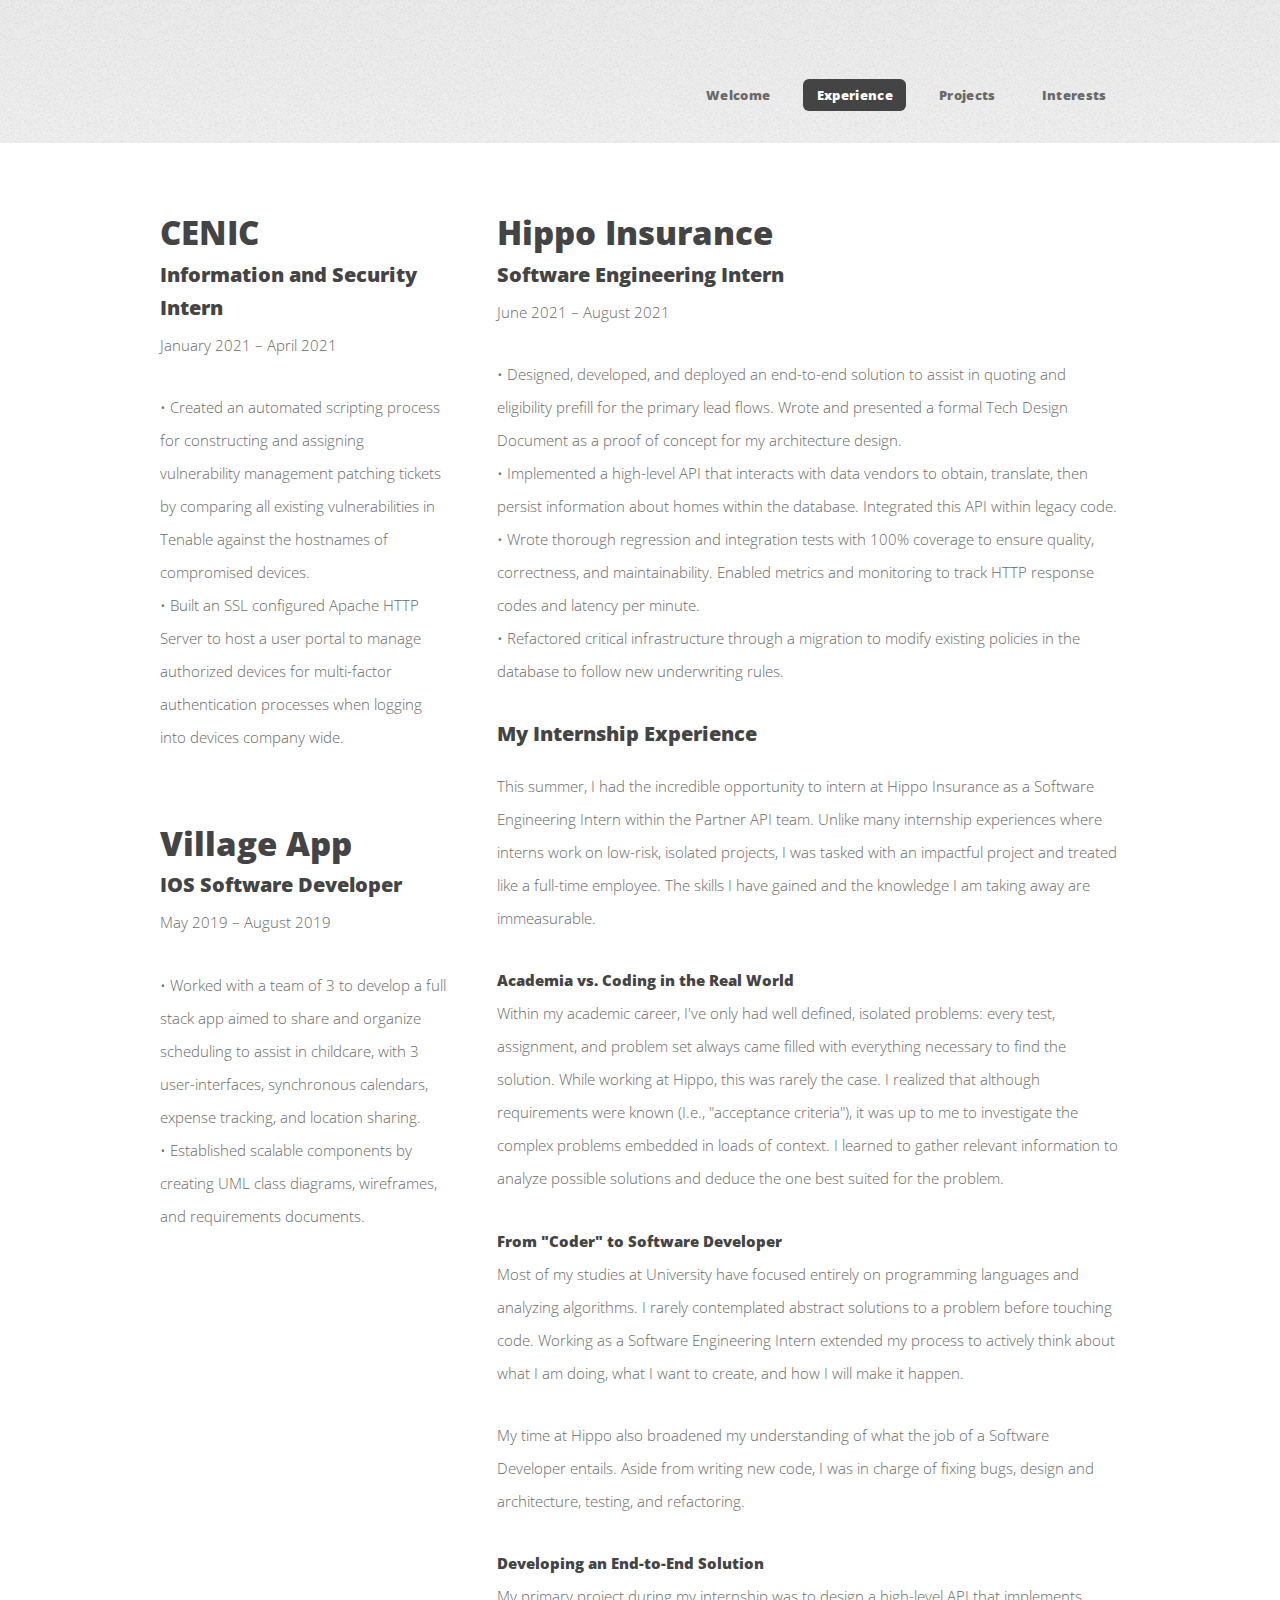
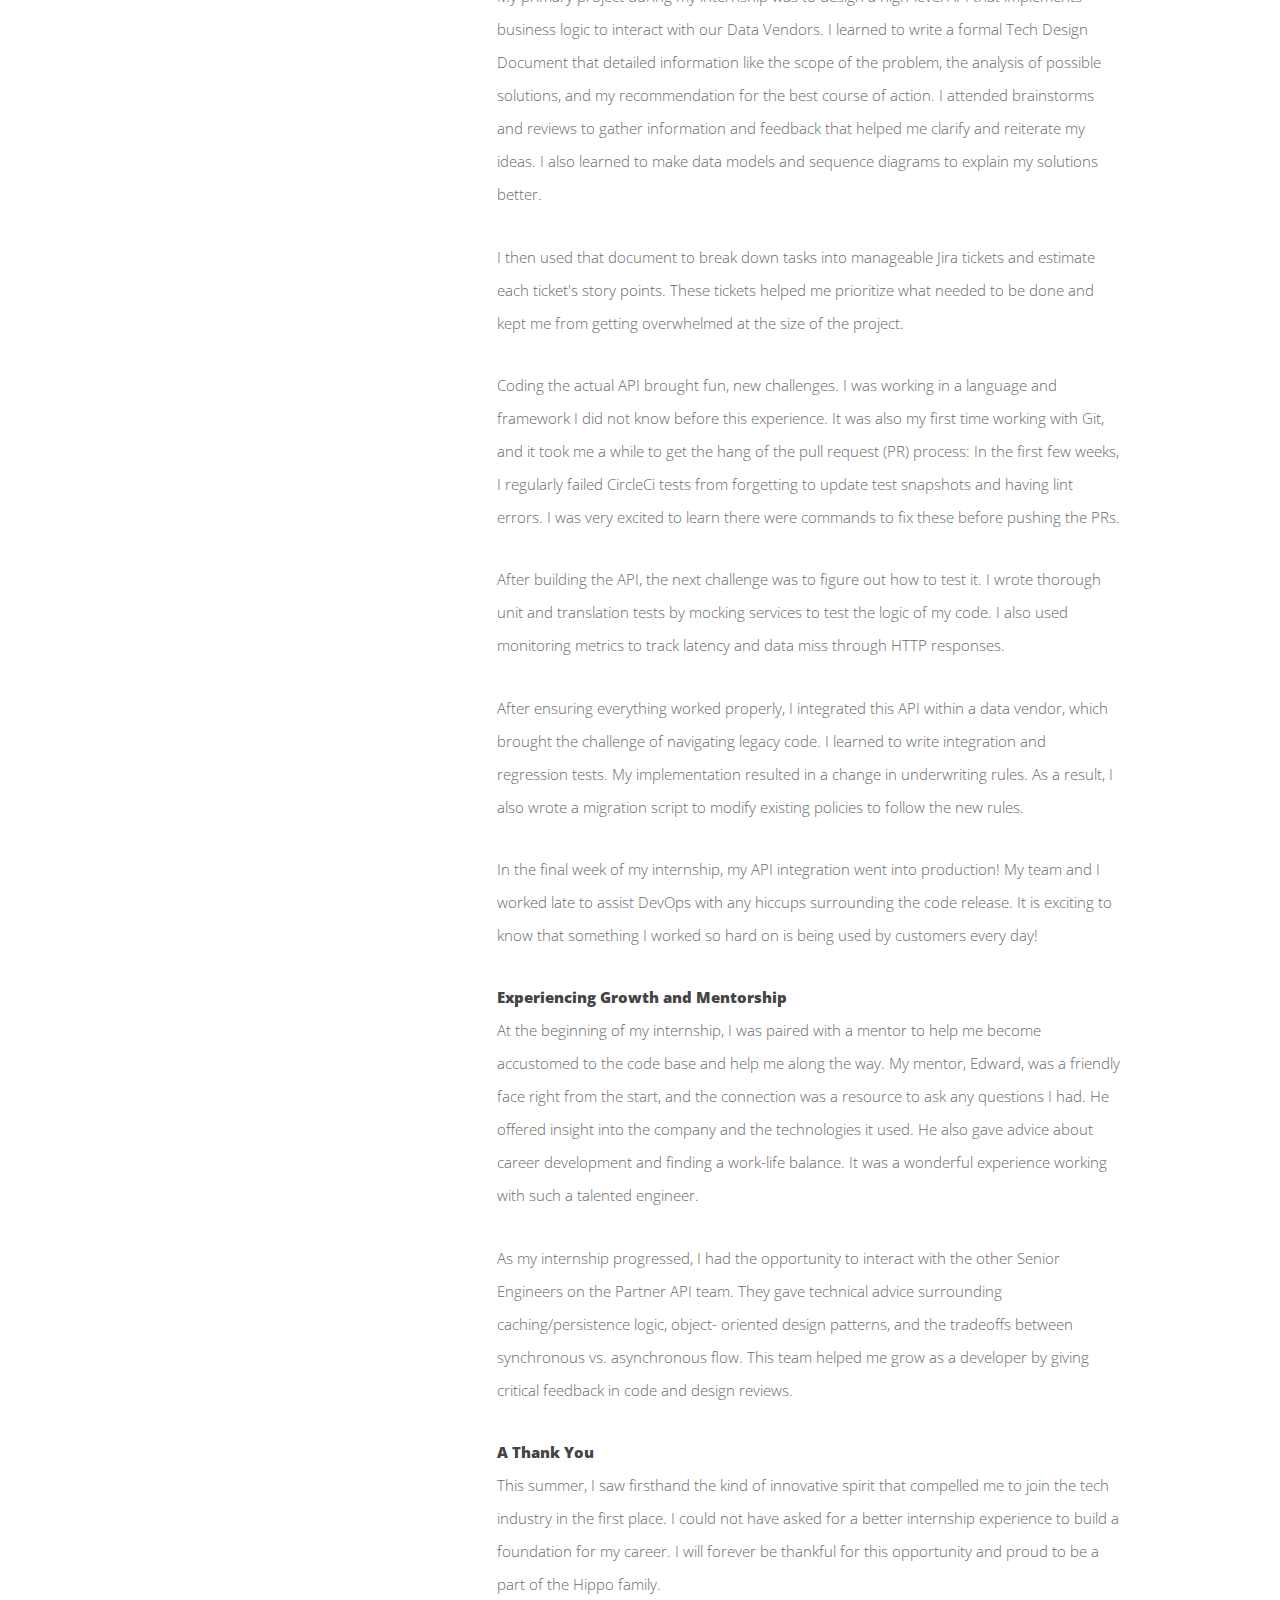
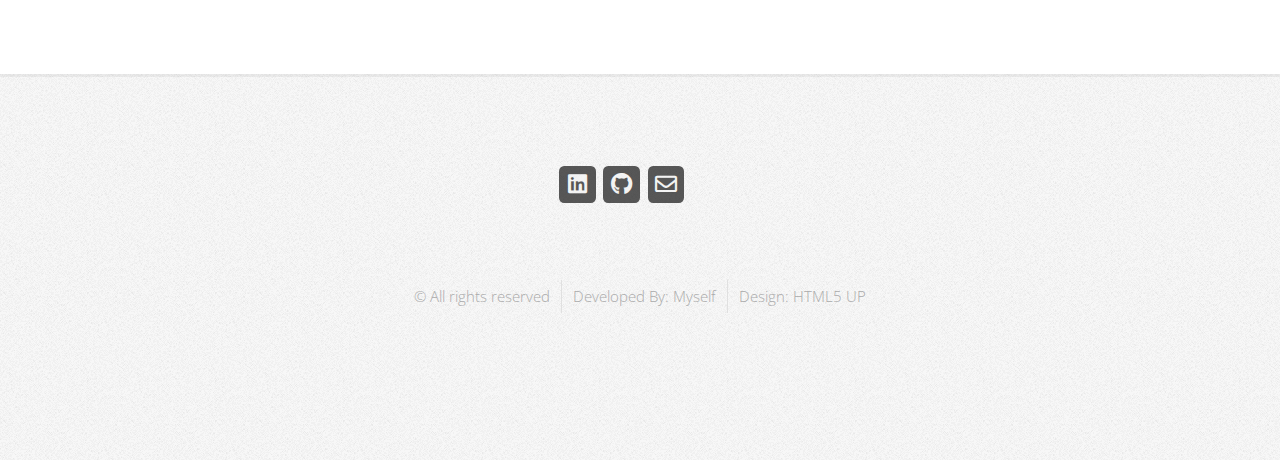
==== commit 11e89d57: "Add files via upload" ====
--- a/experience.html
+++ b/experience.html
@@ -170,7 +170,6 @@
 					</div>
 				</div>
 
-			
 			<!-- Footer -->
 			<div id="footer-wrapper">
 				<div class="container">
@@ -178,7 +177,7 @@
 						<section class="row aln-center widget contact last">
 							<ul>
 								<li><a href="https://www.linkedin.com/in/annamarie-kelly/" class="fa-1x icon brands fa-linkedin"><span class="label">LinkedIn</span></a></li>
-								<li><a href="#" class="fa-1x icon brands fa-github"><span class="label">GitHub</span></a></li>
+								<li><a href="https://github.com/annamarie-kelly" class="fa-1x icon brands fa-github"><span class="label">GitHub</span></a></li>
 								<li><a href="mailto:amek775@gmail.com" class="fa-1x icon fa-envelope"><span class="label">Mail</span></a></li>
 							</ul>
 						</section>
@@ -193,73 +192,6 @@
 					</div>
 				</div>
 			</div>
-			<!-- Footer -->
-			<div id="footer-wrapper">
-				<div class="container">
-						<!-- Contact -->
-						<section class="row aln-center widget contact last">
-							<ul>
-								<li><a href="https://www.linkedin.com/in/annamarie-kelly/" class="fa-1x icon brands fa-linkedin"><span class="label">LinkedIn</span></a></li>
-								<li><a href="#" class="fa-1x icon brands fa-github"><span class="label">GitHub</span></a></li>
-								<li><a href="mailto:amek775@gmail.com" class="fa-1x icon fa-envelope"><span class="label">Mail</span></a></li>
-							</ul>
-						</section>
-				</div>
-				<div class="row">
-					<div class="col-12">
-						<div id="copyright">
-							<ul class="menu">
-								<li>&copy; All rights reserved</li><li>Developed By: Myself</li><li>Design: HTML5 UP</li>
-							</ul>
-						</div>
-					</div>
-				</div>
-			</div>
-			<!-- Footer -->
-			<div id="footer-wrapper">
-				<div class="container">
-						<!-- Contact -->
-						<section class="row aln-center widget contact last">
-							<ul>
-								<li><a href="https://www.linkedin.com/in/annamarie-kelly/" class="fa-1x icon brands fa-linkedin"><span class="label">LinkedIn</span></a></li>
-								<li><a href="#" class="fa-1x icon brands fa-github"><span class="label">GitHub</span></a></li>
-								<li><a href="mailto:amek775@gmail.com" class="fa-1x icon fa-envelope"><span class="label">Mail</span></a></li>
-							</ul>
-						</section>
-				</div>
-				<div class="row">
-					<div class="col-12">
-						<div id="copyright">
-							<ul class="menu">
-								<li>&copy; All rights reserved</li><li>Developed By: Myself</li><li>Design: HTML5 UP</li>
-							</ul>
-						</div>
-					</div>
-				</div>
-			</div>
-			
-			<!-- Footer -->
-			<div id="footer-wrapper">
-				<div class="container">
-						<!-- Contact -->
-						<section class="row aln-center widget contact last">
-							<ul>
-								<li><a href="https://www.linkedin.com/in/annamarie-kelly/" class="fa-1x icon brands fa-linkedin"><span class="label">LinkedIn</span></a></li>
-								<li><a href="#" class="fa-1x icon brands fa-github"><span class="label">GitHub</span></a></li>
-								<li><a href="mailto:amek775@gmail.com" class="fa-1x icon fa-envelope"><span class="label">Mail</span></a></li>
-							</ul>
-						</section>
-				</div>
-				<div class="row">
-					<div class="col-12">
-						<div id="copyright">
-							<ul class="menu">
-								<li>&copy; All rights reserved</li><li>Developed By: Myself</li><li>Design: HTML5 UP</li>
-							</ul>
-						</div>
-					</div>
-				</div>
-			</div>
 
 		<!-- Scripts -->
 
